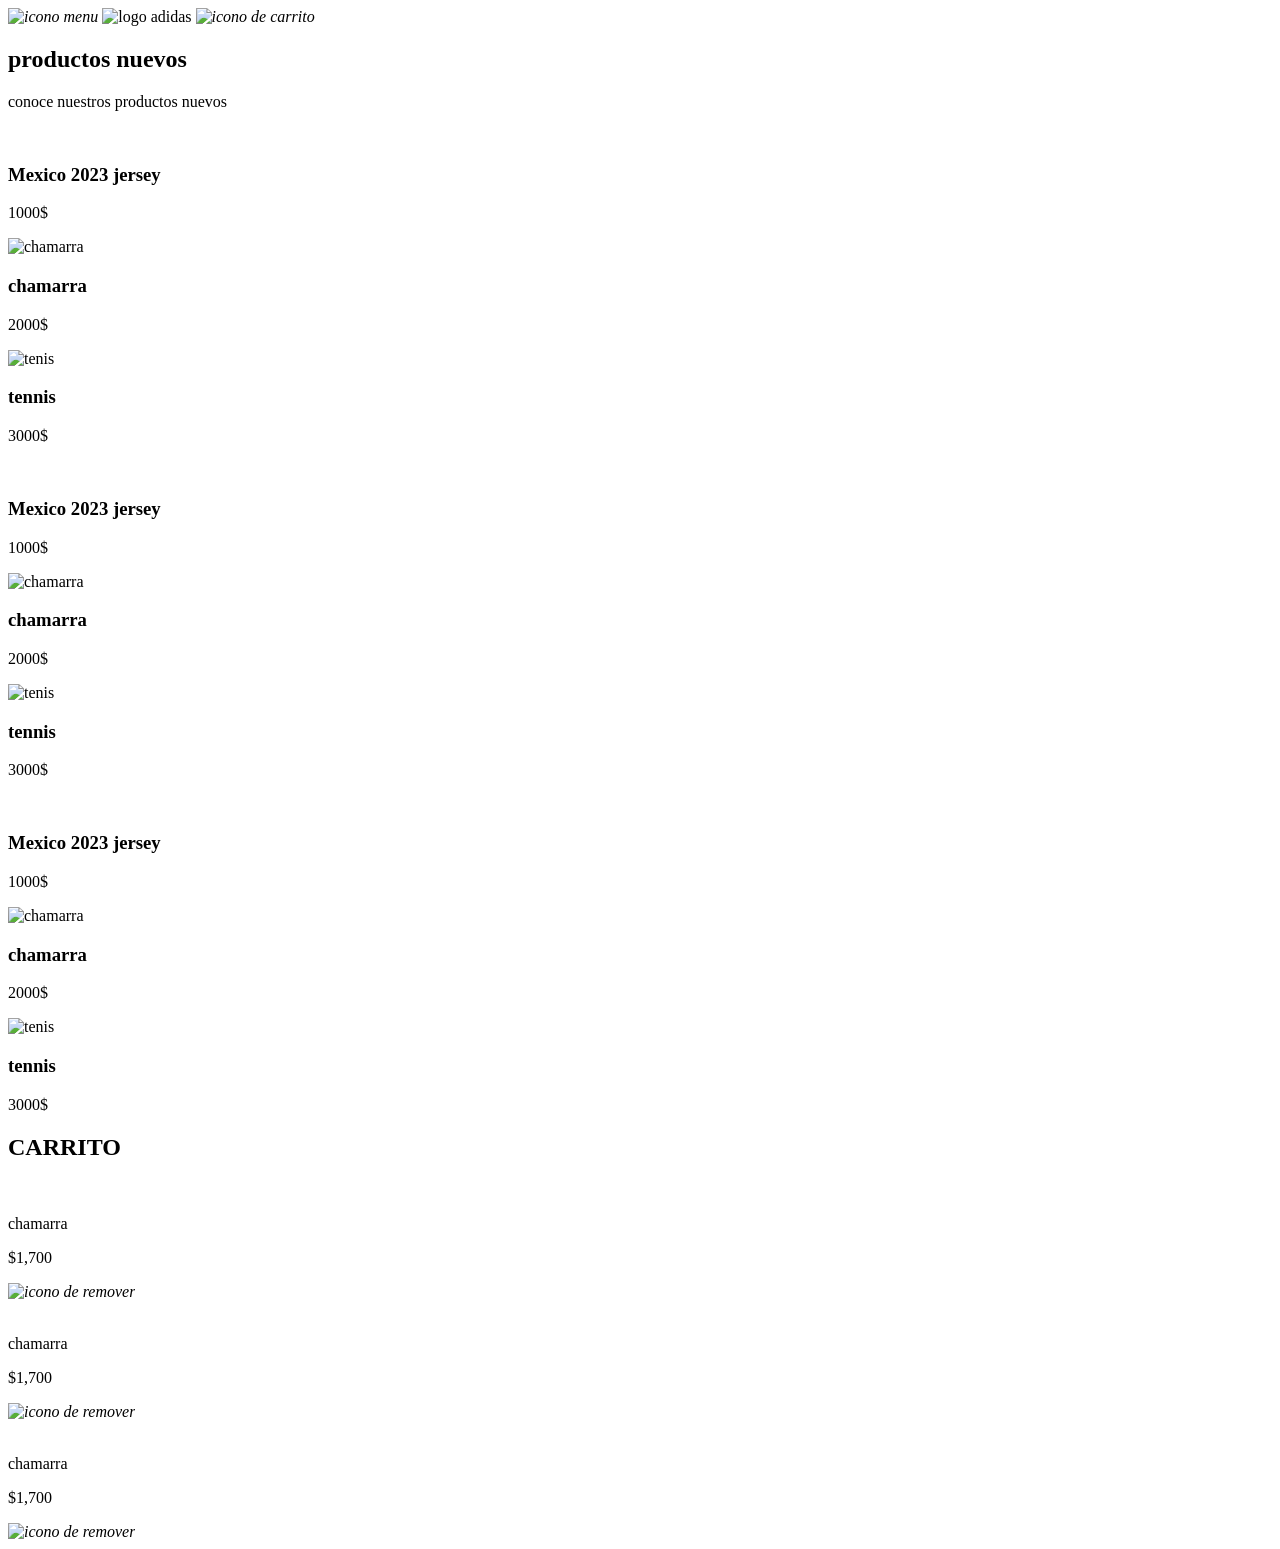
==== index.html @ 5a433838 "add index main file" ====
<!DOCTYPE html>
<html lang="es">
<head>
    <meta charset="UTF-8">
    <meta name="viewport" content="width=device-width, initial-scale=1.0">
    <link rel="preconnect" href="https://fonts.googleapis.com">
    <link rel="preconnect" href="https://fonts.gstatic.com" crossorigin>
    <link href="https://fonts.googleapis.com/css2?family=Lexend:wght@100..900&display=swap" rel="stylesheet">
    <link rel="stylesheet" href="css/style.css">
    <title>tienda adidas</title>
</head>
<body>
    <header>
        <i><img src="img/menu.png" alt="icono menu"></i>
        <img src="img/images.png" alt="logo adidas">
        <i><img src="img/cart.png" alt="icono de carrito"></i>
    </header>

    <main>
        <section class="banner">
            <h2>productos nuevos</h2>
            <p>conoce nuestros productos nuevos</p>
        </section>

        <section class="products">
            <article>
                <img src="img/mexico.jpeg" alt="">
                <h3>Mexico 2023 jersey</h3>
                <p>1000$</p>
            </article>

            <article>
                <img src="img/chamarra.webp" alt="chamarra">
                <h3>chamarra</h3>
                <p>2000$</p>
            </article>

            <article>
                <img src="img/tenis.webp" alt="tenis">
                <h3>tennis</h3>
                <p>3000$</p>
            </article>
        </section>

        <section class="products">
            <article>
                <img src="img/mexico.jpeg" alt="">
                <h3>Mexico 2023 jersey</h3>
                <p>1000$</p>
            </article>

            <article>
                <img src="img/chamarra.webp" alt="chamarra">
                <h3>chamarra</h3>
                <p>2000$</p>
            </article>

            <article>
                <img src="img/tenis.webp" alt="tenis">
                <h3>tennis</h3>
                <p>3000$</p>
            </article>
        </section>

        <section class="products">
            <article>
                <img src="img/mexico.jpeg" alt="">
                <h3>Mexico 2023 jersey</h3>
                <p>1000$</p>
            </article>

            <article>
                <img src="img/chamarra.webp" alt="chamarra">
                <h3>chamarra</h3>
                <p>2000$</p>
            </article>

            <article>
                <img src="img/tenis.webp" alt="tenis">
                <h3>tennis</h3>
                <p>3000$</p>
            </article>
        </section>

        <section class="cart">
            <h2>CARRITO</h2>
            <div>
                <img src="img/chamarra.webp" alt="">
                <p>chamarra</p>
                <p>$1,700</p>
                <i><img src="img/remover.png" alt="icono de remover" class="delete-icon"></i>
            </div>

            <div>
                <img src="img/chamarra.webp" alt="">
                <p>chamarra</p>
                <p>$1,700</p>
                <i><img src="img/remover.png" alt="icono de remover" class="delete-icon"></i>
            </div>

            <div>
                <img src="img/chamarra.webp" alt="">
                <p>chamarra</p>
                <p>$1,700</p>
                <i><img src="img/remover.png" alt="icono de remover" class="delete-icon"></i>
            </div>
        </section>
    </main>
</body>
</html>
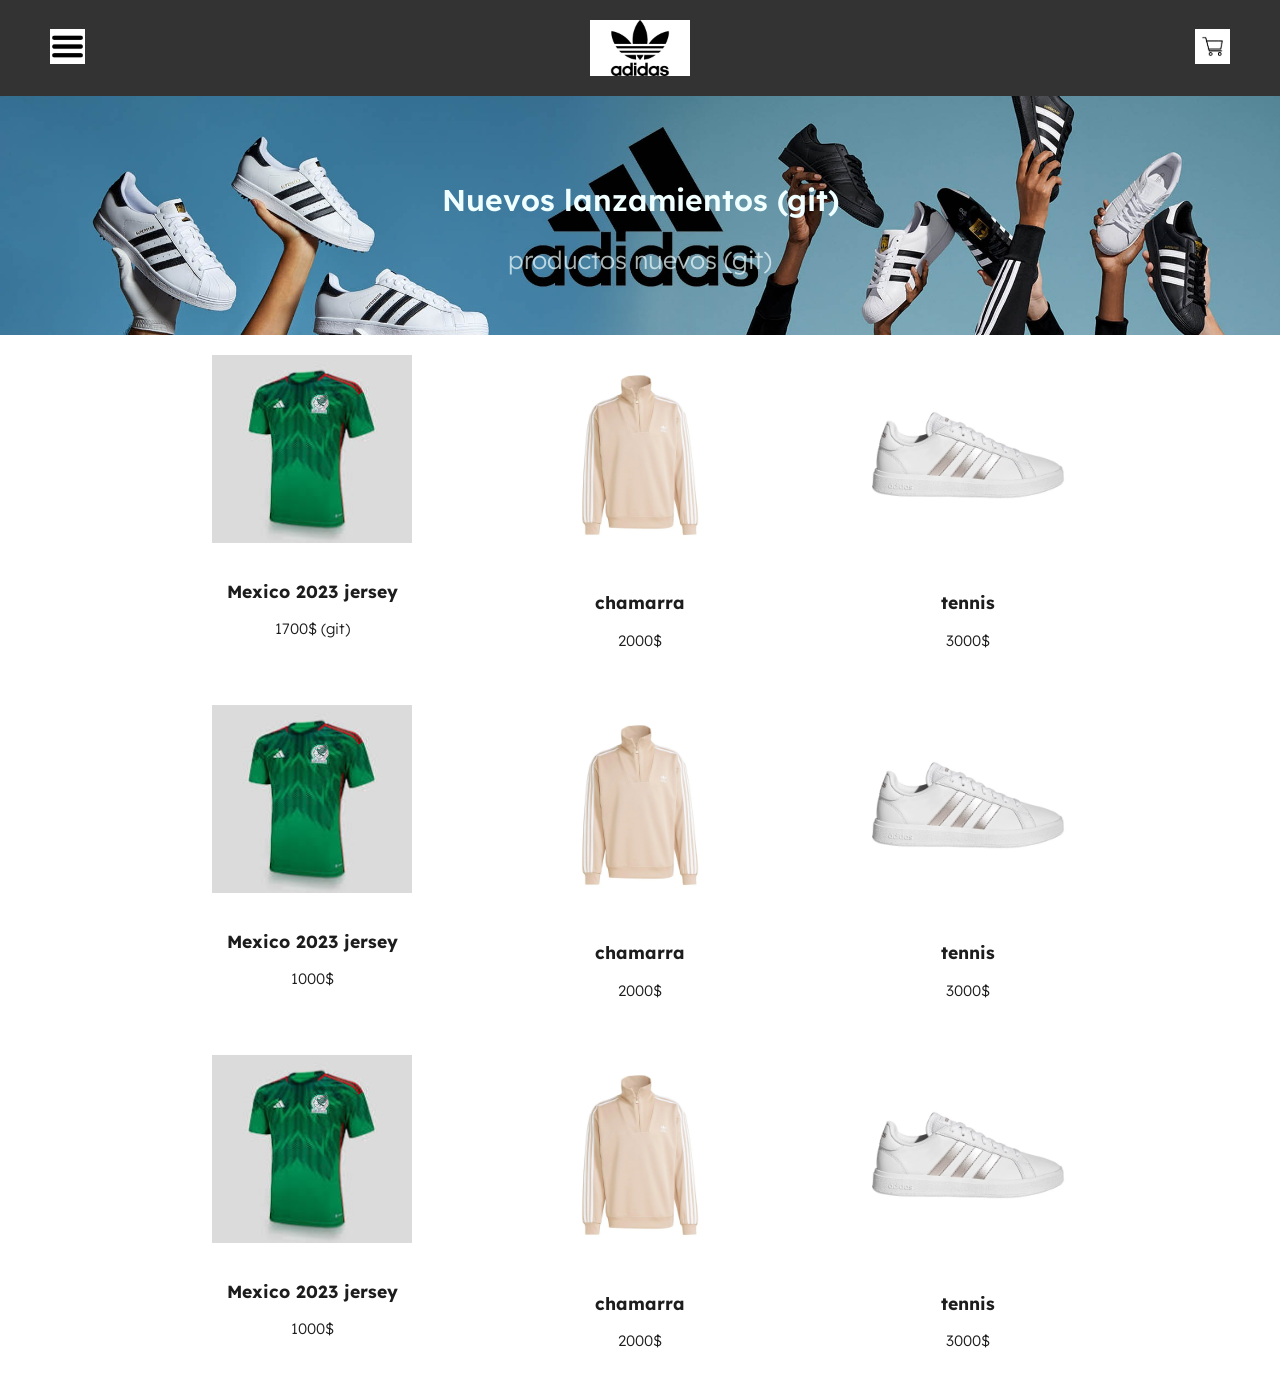
==== commit 92dc2768: "Update index.html" ====
--- a/index.html
+++ b/index.html
@@ -18,15 +18,15 @@
 
     <main>
         <section class="banner">
-            <h2>productos nuevos</h2>
-            <p>conoce nuestros productos nuevos</p>
+            <h2>Nuevos lanzamientos (git)</h2>
+            <p>productos nuevos (git)</p>
         </section>
 
         <section class="products">
             <article>
                 <img src="img/mexico.jpeg" alt="">
                 <h3>Mexico 2023 jersey</h3>
-                <p>1000$</p>
+                <p>1700$ (git)</p>
             </article>
 
             <article>
@@ -100,11 +100,11 @@
 
             <div>
                 <img src="img/chamarra.webp" alt="">
-                <p>chamarra</p>
+                <p>Hoodie (git)</p>
                 <p>$1,700</p>
                 <i><img src="img/remover.png" alt="icono de remover" class="delete-icon"></i>
             </div>
         </section>
     </main>
 </body>
-</html>+</html>
--- a/css/style.css
+++ b/css/style.css
@@ -0,0 +1,209 @@
+body{
+    width: 100%;
+    font-size: 15px;
+    font-weight: 300;
+    color: #1d1d1d;
+    font-family: "Lexend", Arial, Helvetica, sans-serif;
+    margin: 0;
+}
+
+img{
+    width:100px;
+}
+
+header {
+    width:100%;
+    padding: 20px 50px;
+    background-color: #333;
+    display:flex;
+    justify-content: space-between;
+    align-items: center;
+    box-sizing: border-box;
+}
+
+header i{
+    width: 35px;
+    cursor: pointer;
+    display: inline-block;
+}
+
+header i img{
+    width: 100%;
+}
+
+.banner{
+    width: 100%;
+    padding: 60px 0;
+    text-align: center;
+    background-image: url("../img/banner.webp");
+    background-repeat: no-repeat;
+    background-size: cover;
+    color:azure;
+    background-position-y: 60%;
+}
+.banner h2{
+    width:100%;
+    font-size: 30px;
+    margin-bottom: 10;
+    font-weight: 600;
+}
+
+.banner p{
+    width: 100%;
+    margin: 0 auto;
+    font-size:25px;
+    opacity:0.7;
+}
+
+.products{
+    width: 80%;
+    margin: 0 auto;
+    padding: 20px;
+    box-sizing: border-box;
+    display: grid;
+    grid-template-columns: repeat(auto-fit, minmax(250px, 1fr));
+}
+
+.products article {
+    cursor:pointer;
+    text-align: center;
+}
+ .products img{
+    width: 200px;
+    margin-bottom: 15px;
+ }   
+ .products h2{
+    font-weight: 500;
+    font-size: 17px;
+    margin: 5px;
+ }
+.products p{
+    font-weight: 300;
+    font-size: 15px;
+}
+
+.cart {
+    width: 500px;
+    background-color: #ffffff;
+    padding: 25px;
+    box-sizing: border-box;
+    height: 100%;
+    position: fixed;
+    right: -100%;
+    top: 100px;
+    box-shadow: -19px -1px 22px -15px rgba(0, 0, 0, 0.30);
+}
+
+.cart h2 {
+    width: 100%;
+    text-align: center;
+    font-size: 20px;
+    font-weight: 600;
+    padding: 25px 0;
+    box-sizing: border-box;
+}
+
+.cart div {
+    border-bottom: 1px solid #333;
+    display: flex;
+    justify-content: space-between;
+    align-items: center;
+    padding: 15px;
+    box-sizing: border-box;
+}
+
+.cart img {
+    width: 60px;
+}
+
+.cart div p:nth-child(3) {
+    font-weight: 500;
+}
+
+.cart div i{
+    width: 25px;
+    cursor: pointer;
+}
+
+.cart .delete-icon {
+    width: 100%;
+}
+
+@media screen and (max-width: 820px){
+    header{
+        padding: 15px;
+    }
+
+    header > img {
+        width: 60px;
+    }
+
+    header i {
+        width: 30px;
+    }
+
+    .products {
+        grid-template-columns: repeat(auto-fit, minmax(200px, 1fr));
+    }
+
+    .products img {
+        width: 150px;
+    }
+
+    .cart {
+        width: 400px;
+        top: 80px;
+    }
+}
+
+@media (max-width: 480px) {
+    .banner {
+        padding: 30px 0;
+    }
+
+    .banner h2 {
+        font-size: 18px;
+    }
+
+    .banner p {
+        font-size: 16px;
+    }
+
+    .products {
+        grid-template-columns: 1fr;
+        padding: 10px;
+    }
+
+    .products img {
+        width: 100%;
+        max-width: 200px;
+        margin-bottom: 10px;
+    }
+
+    .products h3, .products p {
+        padding: 10px;
+    }
+
+    .cart{
+        width: 100%;
+        box-shadow: none;
+    }
+
+    .cart h2 {
+        padding: 15px 0;
+    }
+
+    .cart div {
+        flex-direction: column;
+        align-items: center;
+    }
+
+    .cart img {
+        width: 100px;     
+    }
+
+    .cart p {
+        margin: 0;
+    }
+
+}
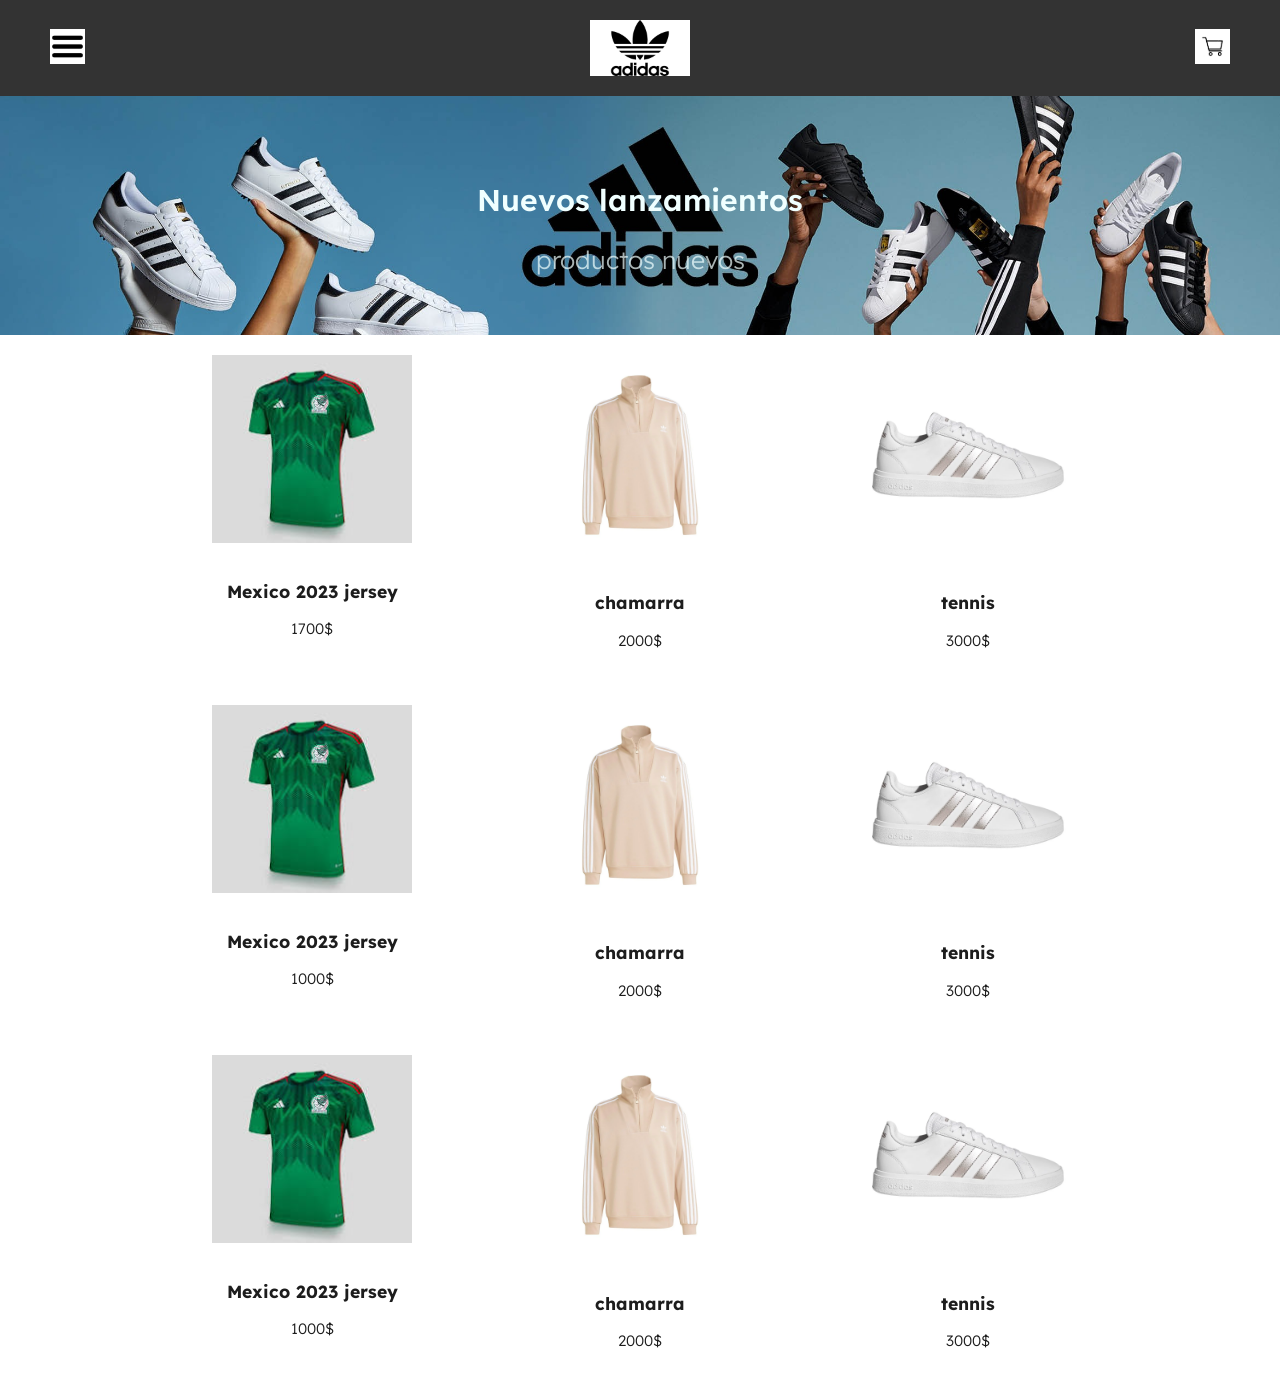
==== commit 76703eb8: "Update index.html fixing example changes from class" ====
--- a/index.html
+++ b/index.html
@@ -18,15 +18,15 @@
 
     <main>
         <section class="banner">
-            <h2>Nuevos lanzamientos (git)</h2>
-            <p>productos nuevos (git)</p>
+            <h2>Nuevos lanzamientos</h2>
+            <p>productos nuevos</p>
         </section>
 
         <section class="products">
             <article>
                 <img src="img/mexico.jpeg" alt="">
                 <h3>Mexico 2023 jersey</h3>
-                <p>1700$ (git)</p>
+                <p>1700$ </p>
             </article>
 
             <article>
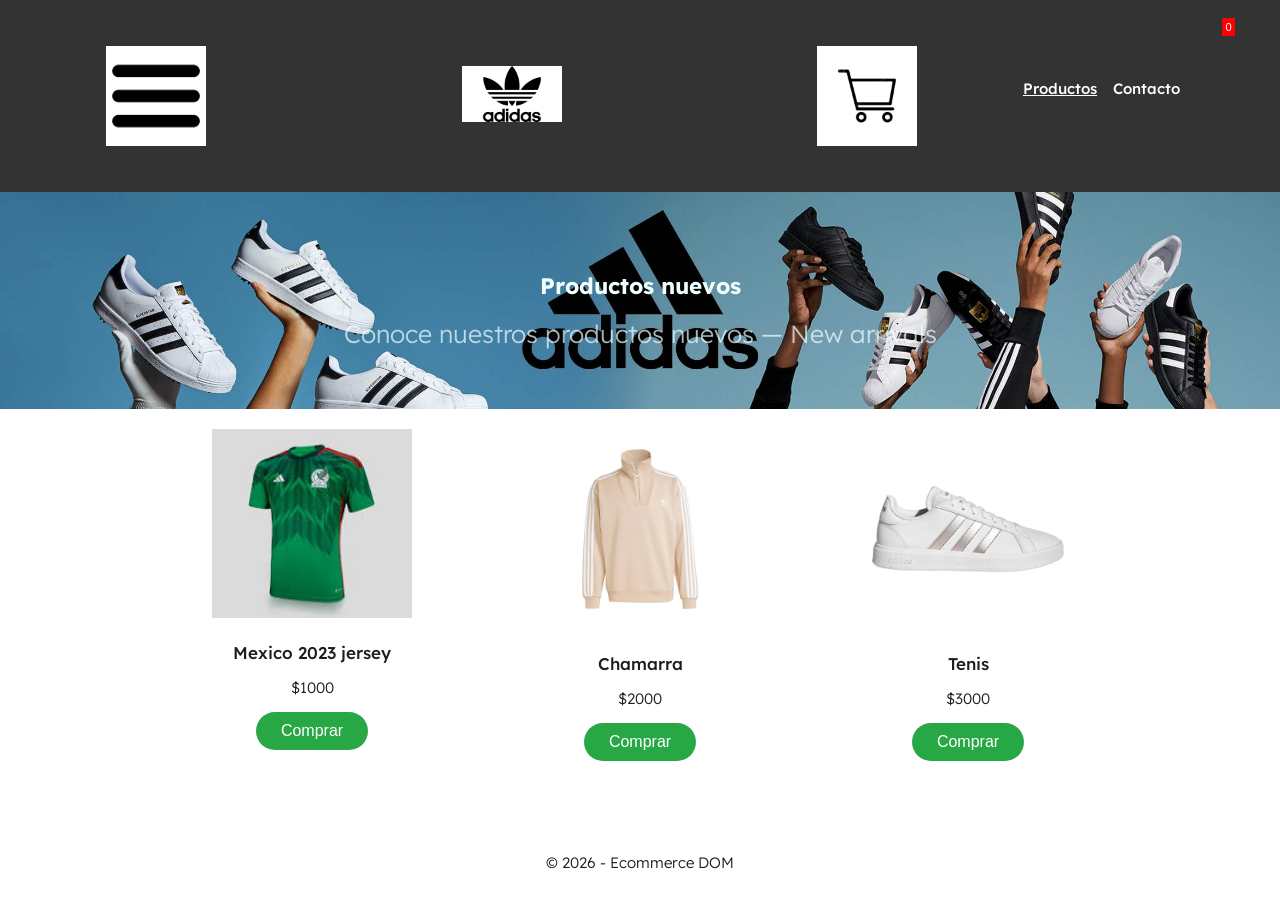
==== commit a349a772: "feat: accesibilidad + pagina contacto + form" ====
--- a/index.html
+++ b/index.html
@@ -1,110 +1,133 @@
 <!DOCTYPE html>
 <html lang="es">
 <head>
-    <meta charset="UTF-8">
-    <meta name="viewport" content="width=device-width, initial-scale=1.0">
-    <link rel="preconnect" href="https://fonts.googleapis.com">
-    <link rel="preconnect" href="https://fonts.gstatic.com" crossorigin>
-    <link href="https://fonts.googleapis.com/css2?family=Lexend:wght@100..900&display=swap" rel="stylesheet">
-    <link rel="stylesheet" href="css/style.css">
-    <title>tienda adidas</title>
+  <meta charset="UTF-8" />
+  <meta name="viewport" content="width=device-width, initial-scale=1.0" />
+
+  <link rel="preconnect" href="https://fonts.googleapis.com">
+  <link rel="preconnect" href="https://fonts.gstatic.com" crossorigin>
+  <link href="https://fonts.googleapis.com/css2?family=Lexend:wght@100..900&display=swap" rel="stylesheet">
+
+  <link rel="stylesheet" href="css/style2.css">
+  <script src="js/functions.js" defer></script>
+  <title>Ecommerce - Productos</title>
 </head>
+
 <body>
-    <header>
-        <i><img src="img/menu.png" alt="icono menu"></i>
-        <img src="img/images.png" alt="logo adidas">
-        <i><img src="img/cart.png" alt="icono de carrito"></i>
-    </header>
+  <header class="site-header">
+    <div class="header-inner">
+      <!-- Botón menú (mejor que <i>) -->
+      <button
+        type="button"
+        class="icon-button menuToggle"
+        aria-label="Abrir menú"
+        aria-expanded="false"
+        aria-controls="mainMenu"
+      >
+        <img src="img/menu.png" alt="" aria-hidden="true">
+      </button>
 
-    <main>
-        <section class="banner">
-            <h2>Nuevos lanzamientos</h2>
-            <p>productos nuevos</p>
-        </section>
+      <a href="index.html" class="brand" aria-label="Ir a inicio">
+        <img src="img/images.png" alt="Logo de Adidas">
+      </a>
 
-        <section class="products">
-            <article>
-                <img src="img/mexico.jpeg" alt="">
-                <h3>Mexico 2023 jersey</h3>
-                <p>1700$ </p>
-            </article>
+      <!-- Botón carrito -->
+      <button
+        type="button"
+        class="icon-button cartToggle"
+        aria-label="Abrir carrito"
+        aria-expanded="false"
+        aria-controls="cartPanel"
+      >
+        <img src="img/cart.png" alt="" aria-hidden="true" class="cartLogo">
+      </button>
+      <!-- El badge lo inyecta JS -->
+    </div>
 
-            <article>
-                <img src="img/chamarra.webp" alt="chamarra">
-                <h3>chamarra</h3>
-                <p>2000$</p>
-            </article>
+    <nav class="top-nav" role="navigation" aria-label="Navegación principal">
+      <a href="index.html" aria-current="page">Productos</a>
+      <a href="contacto.html">Contacto</a>
+    </nav>
+  </header>
 
-            <article>
-                <img src="img/tenis.webp" alt="tenis">
-                <h3>tennis</h3>
-                <p>3000$</p>
-            </article>
-        </section>
+  <main id="contenido" class="site-main">
+    <section class="banner" aria-label="Sección de novedades">
+      <h1>Productos nuevos</h1>
+      <p>
+        Conoce nuestros productos nuevos —
+        <span lang="en">New arrivals</span>
+      </p>
+    </section>
 
-        <section class="products">
-            <article>
-                <img src="img/mexico.jpeg" alt="">
-                <h3>Mexico 2023 jersey</h3>
-                <p>1000$</p>
-            </article>
+    <section class="products" aria-label="Listado de productos">
+      <article class="product-card">
+        <img src="img/mexico.jpeg" alt="Jersey de México 2023 en color verde">
+        <h2>Mexico 2023 jersey</h2>
+        <p class="price">$1000</p>
+        <button class="buyButton" type="button" aria-label="Agregar Mexico 2023 jersey al carrito">
+          Comprar
+        </button>
+      </article>
 
-            <article>
-                <img src="img/chamarra.webp" alt="chamarra">
-                <h3>chamarra</h3>
-                <p>2000$</p>
-            </article>
+      <article class="product-card">
+        <img src="img/chamarra.webp" alt="Chamarra color beige con cierre">
+        <h2>Chamarra</h2>
+        <p class="price">$2000</p>
+        <button class="buyButton" type="button" aria-label="Agregar chamarra al carrito">
+          Comprar
+        </button>
+      </article>
 
-            <article>
-                <img src="img/tenis.webp" alt="tenis">
-                <h3>tennis</h3>
-                <p>3000$</p>
-            </article>
-        </section>
+      <article class="product-card">
+        <img src="img/tenis.webp" alt="Tenis blancos Adidas con franjas grises">
+        <h2>Tenis</h2>
+        <p class="price">$3000</p>
+        <button class="buyButton" type="button" aria-label="Agregar tenis al carrito">
+          Comprar
+        </button>
+      </article>
+    </section>
 
-        <section class="products">
-            <article>
-                <img src="img/mexico.jpeg" alt="">
-                <h3>Mexico 2023 jersey</h3>
-                <p>1000$</p>
-            </article>
+    <!-- CARRITO (aria role 1) -->
+    <aside
+      class="cart"
+      id="cartPanel"
+      role="dialog"
+      aria-label="Carrito de compras"
+      aria-hidden="true"
+    >
+      <h2>CARRITO</h2>
 
-            <article>
-                <img src="img/chamarra.webp" alt="chamarra">
-                <h3>chamarra</h3>
-                <p>2000$</p>
-            </article>
+      <div id="cart-items" aria-live="polite" aria-label="Productos en el carrito"></div>
 
-            <article>
-                <img src="img/tenis.webp" alt="tenis">
-                <h3>tennis</h3>
-                <p>3000$</p>
-            </article>
-        </section>
+      <button type="button" class="icon-button closeCart" aria-label="Cerrar carrito">
+        <img src="img/x.svg" alt="" aria-hidden="true">
+      </button>
+    </aside>
 
-        <section class="cart">
-            <h2>CARRITO</h2>
-            <div>
-                <img src="img/chamarra.webp" alt="">
-                <p>chamarra</p>
-                <p>$1,700</p>
-                <i><img src="img/remover.png" alt="icono de remover" class="delete-icon"></i>
-            </div>
+    <!-- MENÚ (aria role 2) -->
+    <aside
+      class="menu"
+      id="mainMenu"
+      role="dialog"
+      aria-label="Menú lateral"
+      aria-hidden="true"
+    >
+      <h2>Menú</h2>
 
-            <div>
-                <img src="img/chamarra.webp" alt="">
-                <p>chamarra</p>
-                <p>$1,700</p>
-                <i><img src="img/remover.png" alt="icono de remover" class="delete-icon"></i>
-            </div>
+      <button type="button" class="icon-button closeMenu" aria-label="Cerrar menú">
+        <img src="img/x.svg" alt="" aria-hidden="true">
+      </button>
 
-            <div>
-                <img src="img/chamarra.webp" alt="">
-                <p>Hoodie (git)</p>
-                <p>$1,700</p>
-                <i><img src="img/remover.png" alt="icono de remover" class="delete-icon"></i>
-            </div>
-        </section>
-    </main>
+      <nav class="menu-content" role="navigation" aria-label="Enlaces del menú">
+        <a href="index.html">Productos</a>
+        <a href="contacto.html">Contacto</a>
+      </nav>
+    </aside>
+  </main>
+
+  <footer class="site-footer">
+    <p>© 2026 - Ecommerce DOM</p>
+  </footer>
 </body>
 </html>
--- a/css/style2.css
+++ b/css/style2.css
@@ -0,0 +1,378 @@
+body {
+  width: 100%;
+  font-size: 15px;
+  font-weight: 300;
+  color: #1d1d1d;
+  font-family: "Lexend", Arial, Helvetica, sans-serif;
+  margin: 0;
+}
+
+img {
+  width: 100px;
+}
+
+header {
+  width: 100%;
+  padding: 20px 50px;
+  background-color: #333;
+  display: flex;
+  justify-content: space-between;
+  align-items: center;
+  box-sizing: border-box;
+}
+header i {
+  width: 35px;
+  cursor: pointer;
+  display: inline-block;
+}
+header i img {
+  width: 100%;
+}
+header .cartLogo {
+  position: relative;
+}
+
+.badge {
+  position: absolute;
+  background-color: #ff0000;
+  color: #ffffff;
+  padding: 0.2rem 0.2rem;
+  font-size: 0.7rem;
+  display: flex;
+  justify-content: center;
+  align-items: center;
+  top: 18px;
+  right: 45px;
+}
+
+.banner {
+  width: 100%;
+  padding: 60px 0;
+  text-align: center;
+  background-image: url("../img/banner.webp");
+  background-repeat: no-repeat;
+  background-size: cover;
+  color: azure;
+  background-position-y: 60%;
+}
+.banner h2 {
+  width: 100%;
+  font-size: 30px;
+  margin-bottom: 10;
+  font-weight: 600;
+}
+.banner p {
+  width: 100%;
+  margin: 0 auto;
+  font-size: 25px;
+  opacity: 0.7;
+}
+
+.products {
+  width: 80%;
+  margin: 0 auto;
+  padding: 20px;
+  box-sizing: border-box;
+  display: grid;
+  grid-template-columns: repeat(auto-fit, minmax(250px, 1fr));
+}
+.products article {
+  cursor: pointer;
+  text-align: center;
+}
+.products img {
+  width: 200px;
+  margin-bottom: 15px;
+}
+.products h2 {
+  font-weight: 500;
+  font-size: 17px;
+  margin: 5px;
+}
+.products p {
+  font-weight: 300;
+  font-size: 15px;
+}
+.products .buyButton {
+  background-color: #28a745;
+  color: white;
+  border: none;
+  padding: 10px 25px;
+  cursor: pointer;
+  font-size: 16px;
+  border-radius: 50px;
+  transition: background-color 0.3s ease, transform 0.1s ease;
+}
+
+.cart {
+  width: 500px;
+  background-color: #ffffff;
+  padding: 25px;
+  box-sizing: border-box;
+  height: 100%;
+  position: fixed;
+  right: -100%;
+  top: 10px;
+  box-shadow: -19px -1px 22px -15px rgba(0, 0, 0, 0.3);
+  transition: all 0.25s ease;
+  overflow-y: auto;
+}
+.cart.show {
+  right: 0;
+}
+.cart #cart-items {
+  padding: 25px;
+  display: flex;
+  flex-direction: column;
+  gap: 15px;
+  max-height: 400px;
+  overflow-y: auto;
+}
+.cart #cart-items .cart-item {
+  display: flex;
+  align-items: center;
+  gap: 4rem;
+}
+.cart #cart-items .cart-item img {
+  width: 60px;
+  margin-right: 1.5rem;
+}
+.cart #cart-items .cart-item p {
+  margin: 0.5rem 0;
+}
+.cart #cart-items .cart-item .delete-icon {
+  margin-left: 0.5rem;
+  cursor: pointer;
+  width: 2rem;
+}
+.cart .closeCart {
+  width: 1.5rem;
+  position: absolute;
+  top: 10px;
+  right: 10px;
+}
+.cart h2 {
+  width: 100%;
+  text-align: center;
+  font-size: 20px;
+  font-weight: 600;
+  padding: 25px 0;
+  box-sizing: border-box;
+}
+.cart div {
+  border-bottom: 1px solid #333;
+  display: flex;
+  justify-content: space-between;
+  align-items: center;
+  padding: 15px;
+  box-sizing: border-box;
+}
+.cart div p:nth-child(3) {
+  font-weight: 500;
+}
+.cart div i {
+  width: 25px;
+  cursor: pointer;
+}
+.cart img {
+  width: 60px;
+}
+.cart .delete-icon {
+  width: 2rem;
+}
+
+@media screen and (max-width: 820px) {
+  header {
+    padding: 15px;
+  }
+  header > img {
+    width: 60px;
+  }
+  header i {
+    width: 30px;
+  }
+  .products {
+    grid-template-columns: repeat(auto-fit, minmax(200px, 1fr));
+  }
+  .products img {
+    width: 150px;
+  }
+  .cart {
+    width: 400px;
+    top: 80px;
+  }
+}
+@media (max-width: 480px) {
+  .banner {
+    padding: 30px 0;
+  }
+  .banner h2 {
+    font-size: 18px;
+  }
+  .banner p {
+    font-size: 16px;
+  }
+  .products {
+    grid-template-columns: 1fr;
+    padding: 10px;
+  }
+  .products img {
+    width: 100%;
+    max-width: 200px;
+    margin-bottom: 10px;
+  }
+  .products h3, .products p {
+    padding: 10px;
+  }
+  .cart {
+    width: 100%;
+    box-shadow: none;
+  }
+  .cart h2 {
+    padding: 15px 0;
+  }
+  .cart div {
+    flex-direction: column;
+    align-items: center;
+  }
+  .cart img {
+    width: 100px;
+  }
+  .cart p {
+    margin: 0;
+  }
+}
+.menu {
+  width: 500px;
+  background-color: #ffffff;
+  padding: 25px;
+  box-sizing: border-box;
+  height: 100%;
+  position: fixed;
+  left: -50%;
+  top: 10px;
+  box-shadow: -19px -1px 22px -15px rgba(0, 0, 0, 0.3);
+  transition: all 0.25s ease;
+  overflow-y: auto;
+}
+.menu.showMenu {
+  left: 0;
+}
+.menu h1 {
+  text-align: center;
+}
+.menu a {
+  display: flex;
+  flex-direction: column;
+  margin-top: 2rem;
+}
+.menu .closeMenu {
+  width: 1.5rem;
+  position: absolute;
+  top: 10px;
+  right: 10px;
+}
+
+/* Accesibilidad: foco visible */
+:focus-visible {
+  outline: 3px solid #000;
+  outline-offset: 3px;
+}
+
+/* Botones de íconos (reemplaza <i>) */
+.icon-button {
+  background: transparent;
+  border: 0;
+  padding: 6px;
+  cursor: pointer;
+  display: inline-flex;
+  align-items: center;
+  justify-content: center;
+}
+
+.site-header {
+  background-color: #333;
+}
+
+.header-inner {
+  width: 100%;
+  padding: 20px 50px;
+  display: flex;
+  justify-content: space-between;
+  align-items: center;
+  box-sizing: border-box;
+}
+
+.top-nav {
+  padding: 0 50px 16px 50px;
+  display: flex;
+  gap: 16px;
+}
+
+.top-nav a {
+  color: #fff;
+  text-decoration: none;
+  font-weight: 500;
+}
+
+.top-nav a[aria-current="page"] {
+  text-decoration: underline;
+}
+
+.site-main {
+  min-height: 70vh;
+}
+
+.page {
+  width: 80%;
+  margin: 0 auto;
+  padding: 20px;
+  box-sizing: border-box;
+}
+
+/* Form accesible */
+.contact-form {
+  max-width: 520px;
+  display: flex;
+  flex-direction: column;
+  gap: 14px;
+  margin-top: 18px;
+}
+
+.form-row {
+  display: flex;
+  flex-direction: column;
+  gap: 6px;
+}
+
+.contact-form input,
+.contact-form textarea {
+  padding: 10px;
+  border: 2px solid #333;
+  border-radius: 10px;
+  font-family: inherit;
+  font-size: 16px;
+}
+
+button.primary {
+  background-color: #0b5ed7; /* buen contraste */
+  color: #fff;
+  border: none;
+  padding: 12px 18px;
+  border-radius: 12px;
+  font-size: 16px;
+  cursor: pointer;
+}
+
+/* Paneles: accesibilidad (hide/show con aria-hidden) */
+.cart[aria-hidden="true"],
+.menu[aria-hidden="true"] {
+  /* los dejamos fuera de vista si el JS no los muestra */
+}
+
+/* Footer */
+.site-footer {
+  padding: 16px 0;
+  text-align: center;
+}
+/*# sourceMappingURL=style2.css.map */
